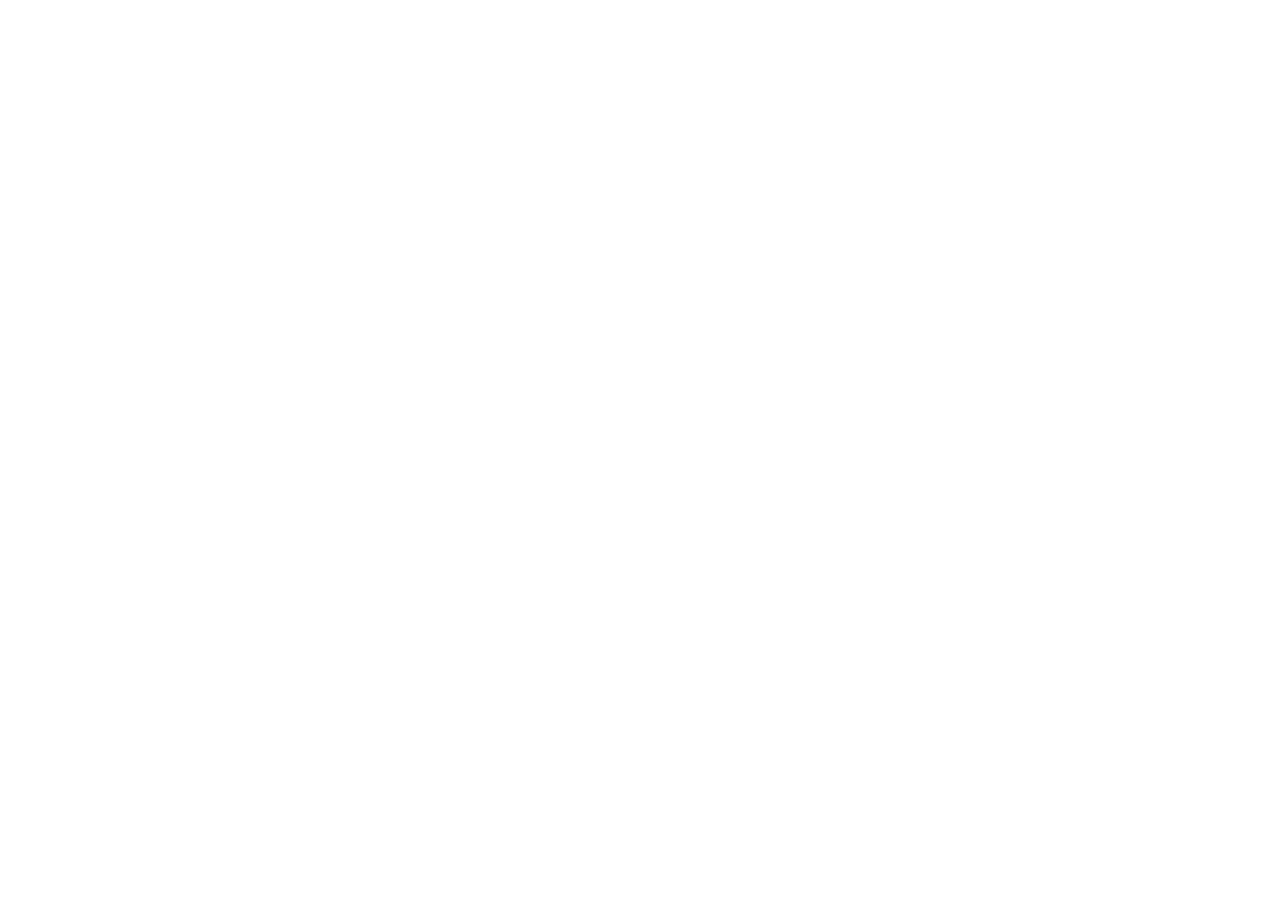
==== index.html @ 7c1c3e82 "Create index.html" ====
<!DOCTYPE html>
<html lang="pt-br">
<head>
    <meta charset="UTF-8">
    <meta name="viewport" content="width=device-width, initial-scale=1.0">
    <title>Document</title>
</head>
<body>
    
</body>
</html>
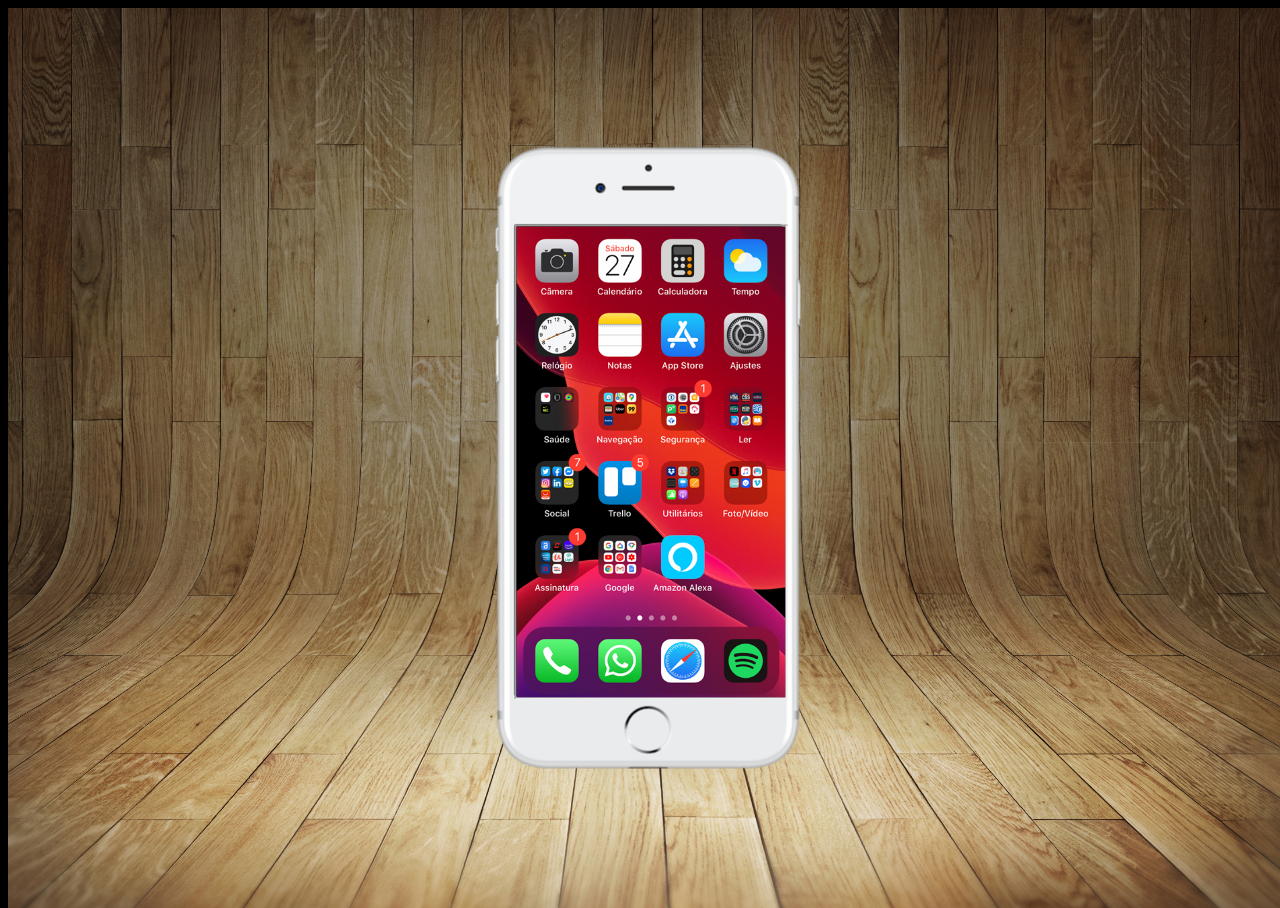
==== commit bbc35d16: "att 2.0" ====
--- a/index.html
+++ b/index.html
@@ -3,9 +3,19 @@
 <head>
     <meta charset="UTF-8">
     <meta name="viewport" content="width=device-width, initial-scale=1.0">
-    <title>Document</title>
+    <title>Projeto Rede Sociais</title>
+    <link rel="shortcut icon" href="favicon.ico" type="image/x-icon">
+    <link rel="stylesheet" href="estilos/style.css">
 </head>
 <body>
-    
+<main>
+    <section id="telefone">
+        <iframe name="tela" id="tela"  src="home.html" ></iframe>
+    </section>
+
+    <section id="rede sociais">
+
+    </section>
+</main>
 </body>
 </html>--- a/estilos/style.css
+++ b/estilos/style.css
@@ -0,0 +1,49 @@
+@charset "UTF-8"
+
+* {
+    margin: 0px;
+    padding: 0px;
+    font-family: Arial, Helvetica, sans-serif;
+}
+
+html, body {
+    height: 100vh;
+    width: 100vw;
+    background-color: black;
+
+}
+
+
+body {
+    background: url('../imagens/fundo-madeira.jpg') no-repeat top center;
+    background-size: cover;
+    background-attachment: fixed;
+}
+
+main {
+    position: relative;
+    height: 100vh;
+   
+ }
+
+
+section#telefone {
+    position: absolute;
+    top: 50%;
+    left: 50%;
+    transform: translate(-50%, -50%);
+    
+    background-color: blue;
+    height: 627px;
+    width: 311px;
+    background: url('../imagens/frame-iphone.png') no-repeat;
+
+}
+
+iframe#tela {
+        position: relative;
+        top: 80px;
+        left: 22px;
+        width: 269px;
+        height: 471px;
+}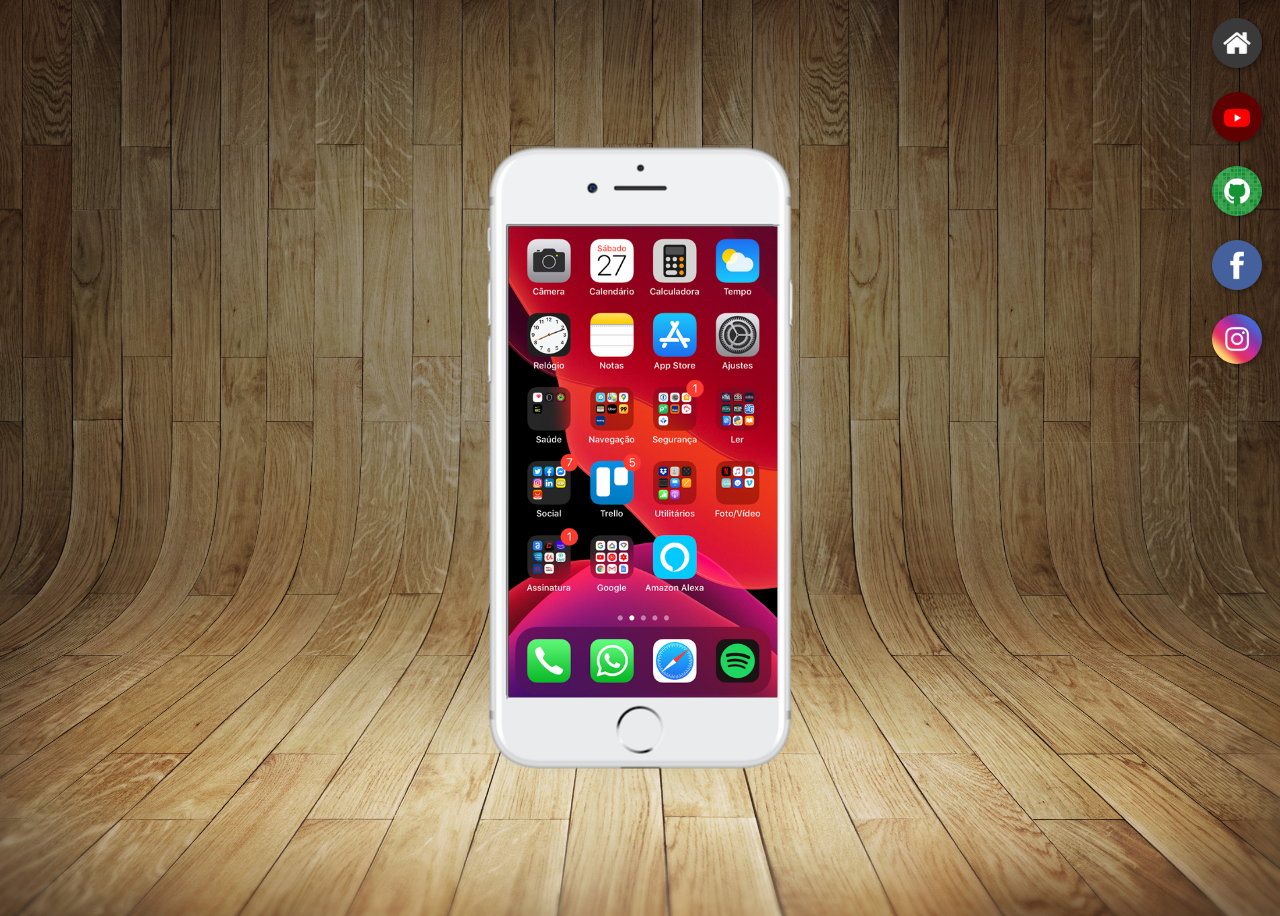
==== commit 2d5b7334: "att 3.0" ====
--- a/index.html
+++ b/index.html
@@ -13,8 +13,12 @@
         <iframe name="tela" id="tela"  src="home.html" ></iframe>
     </section>
 
-    <section id="rede sociais">
-
+    <section id="redes-sociais">
+        <a href="#" target="tela"> <img src="imagens/logo-home.jpg" alt=""></a><br>
+        <a href="#" target="tela"> <img src="imagens/logo-youtube.jpg" alt=""></a><br>
+        <a href="#" target="tela"> <img src="imagens/logo-github.jpg" alt=""></a><br>
+        <a href="#" target="tela"> <img src="imagens/logo-facebook.jpg" alt=""></a><br>
+        <a href="#" target="tela"> <img src="imagens/logo-instagram.jpg" alt=""></a>
     </section>
 </main>
 </body>
--- a/estilos/style.css
+++ b/estilos/style.css
@@ -1,15 +1,11 @@
 @charset "UTF-8"
 
-* {
-    margin: 0px;
-    padding: 0px;
-    font-family: Arial, Helvetica, sans-serif;
-}
 
 html, body {
     height: 100vh;
     width: 100vw;
     background-color: black;
+
 
 }
 
@@ -18,12 +14,13 @@
     background: url('../imagens/fundo-madeira.jpg') no-repeat top center;
     background-size: cover;
     background-attachment: fixed;
+    overflow: hidden;
 }
 
 main {
     position: relative;
     height: 100vh;
-   
+
  }
 
 
@@ -46,4 +43,23 @@
         left: 22px;
         width: 269px;
         height: 471px;
+}
+
+section#redes-sociais {
+    text-align: right;
+}
+
+section#redes-sociais > a > img {
+    width: 50px;
+    margin: 10px;
+    border-radius: 50%;
+    box-shadow: 2px 2px 5px rgba(0, 0, 0, 0.39);
+    box-sizing: border-box;
+}
+
+section#redes-sociais img:hover {
+    border: 2px solid rgba(255, 255, 255, 0.61);
+    transform: translate(-3px, -3px);
+    box-shadow: 5px 5px 5px rgba(0, 0, 0, 0.61);
+    transition: transform .3s, border .6s;
 }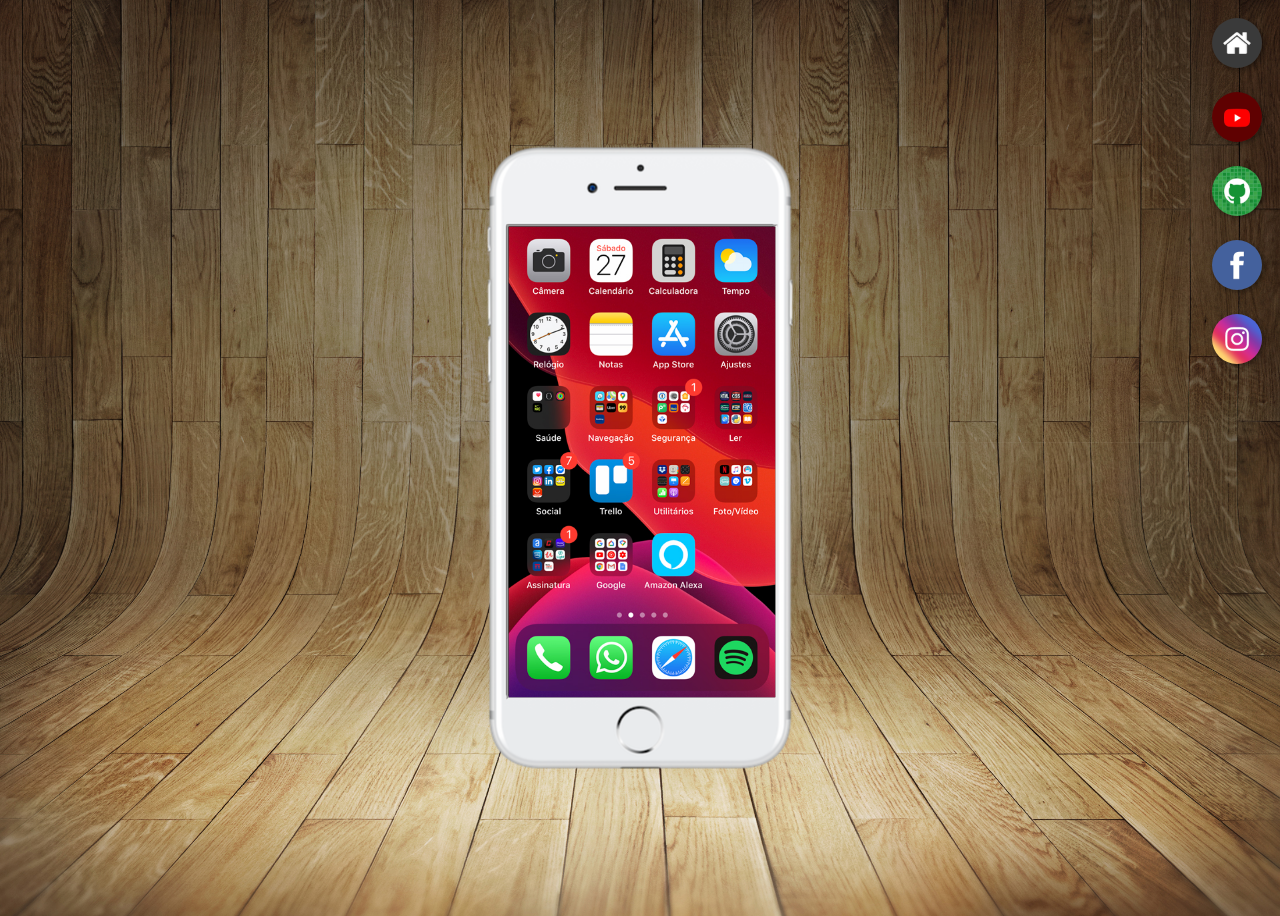
==== commit 2c4c3981: "att 5.0" ====
--- a/index.html
+++ b/index.html
@@ -14,11 +14,11 @@
     </section>
 
     <section id="redes-sociais">
-        <a href="#" target="tela"> <img src="imagens/logo-home.jpg" alt=""></a><br>
-        <a href="#" target="tela"> <img src="imagens/logo-youtube.jpg" alt=""></a><br>
-        <a href="#" target="tela"> <img src="imagens/logo-github.jpg" alt=""></a><br>
-        <a href="#" target="tela"> <img src="imagens/logo-facebook.jpg" alt=""></a><br>
-        <a href="#" target="tela"> <img src="imagens/logo-instagram.jpg" alt=""></a>
+        <a href="home.html" target="tela"> <img src="imagens/logo-home.jpg" alt=""></a><br>
+        <a href="youtube.html" target="tela"> <img src="imagens/logo-youtube.jpg" alt=""></a><br>
+        <a href="github.html" target="tela"> <img src="imagens/logo-github.jpg" alt=""></a><br>
+        <a href="facebook.html" target="tela"> <img src="imagens/logo-facebook.jpg" alt=""></a><br>
+        <a href="instagram.html" target="tela"> <img src="imagens/logo-instagram.jpg" alt=""></a>
     </section>
 </main>
 </body>
--- a/estilos/style.css
+++ b/estilos/style.css
@@ -41,7 +41,7 @@
         position: relative;
         top: 80px;
         left: 22px;
-        width: 269px;
+        width: 267px;
         height: 471px;
 }
 
